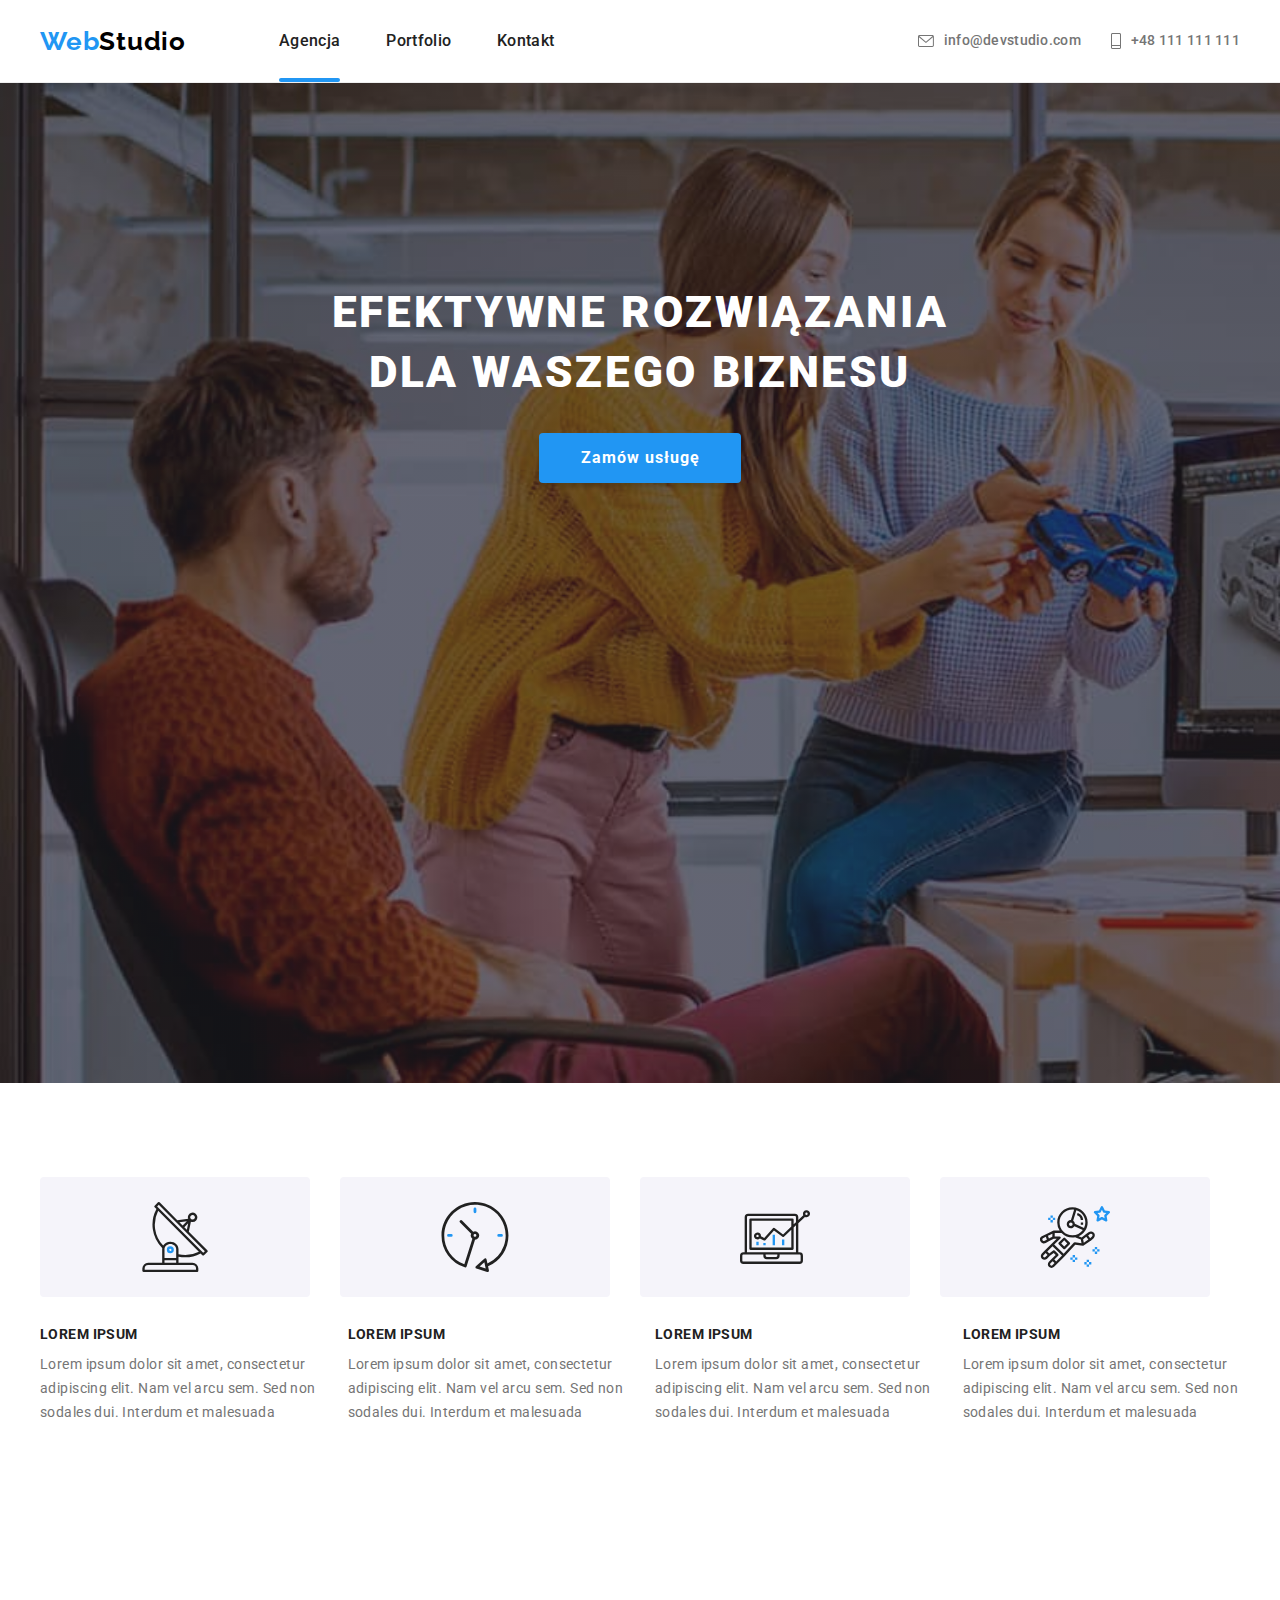
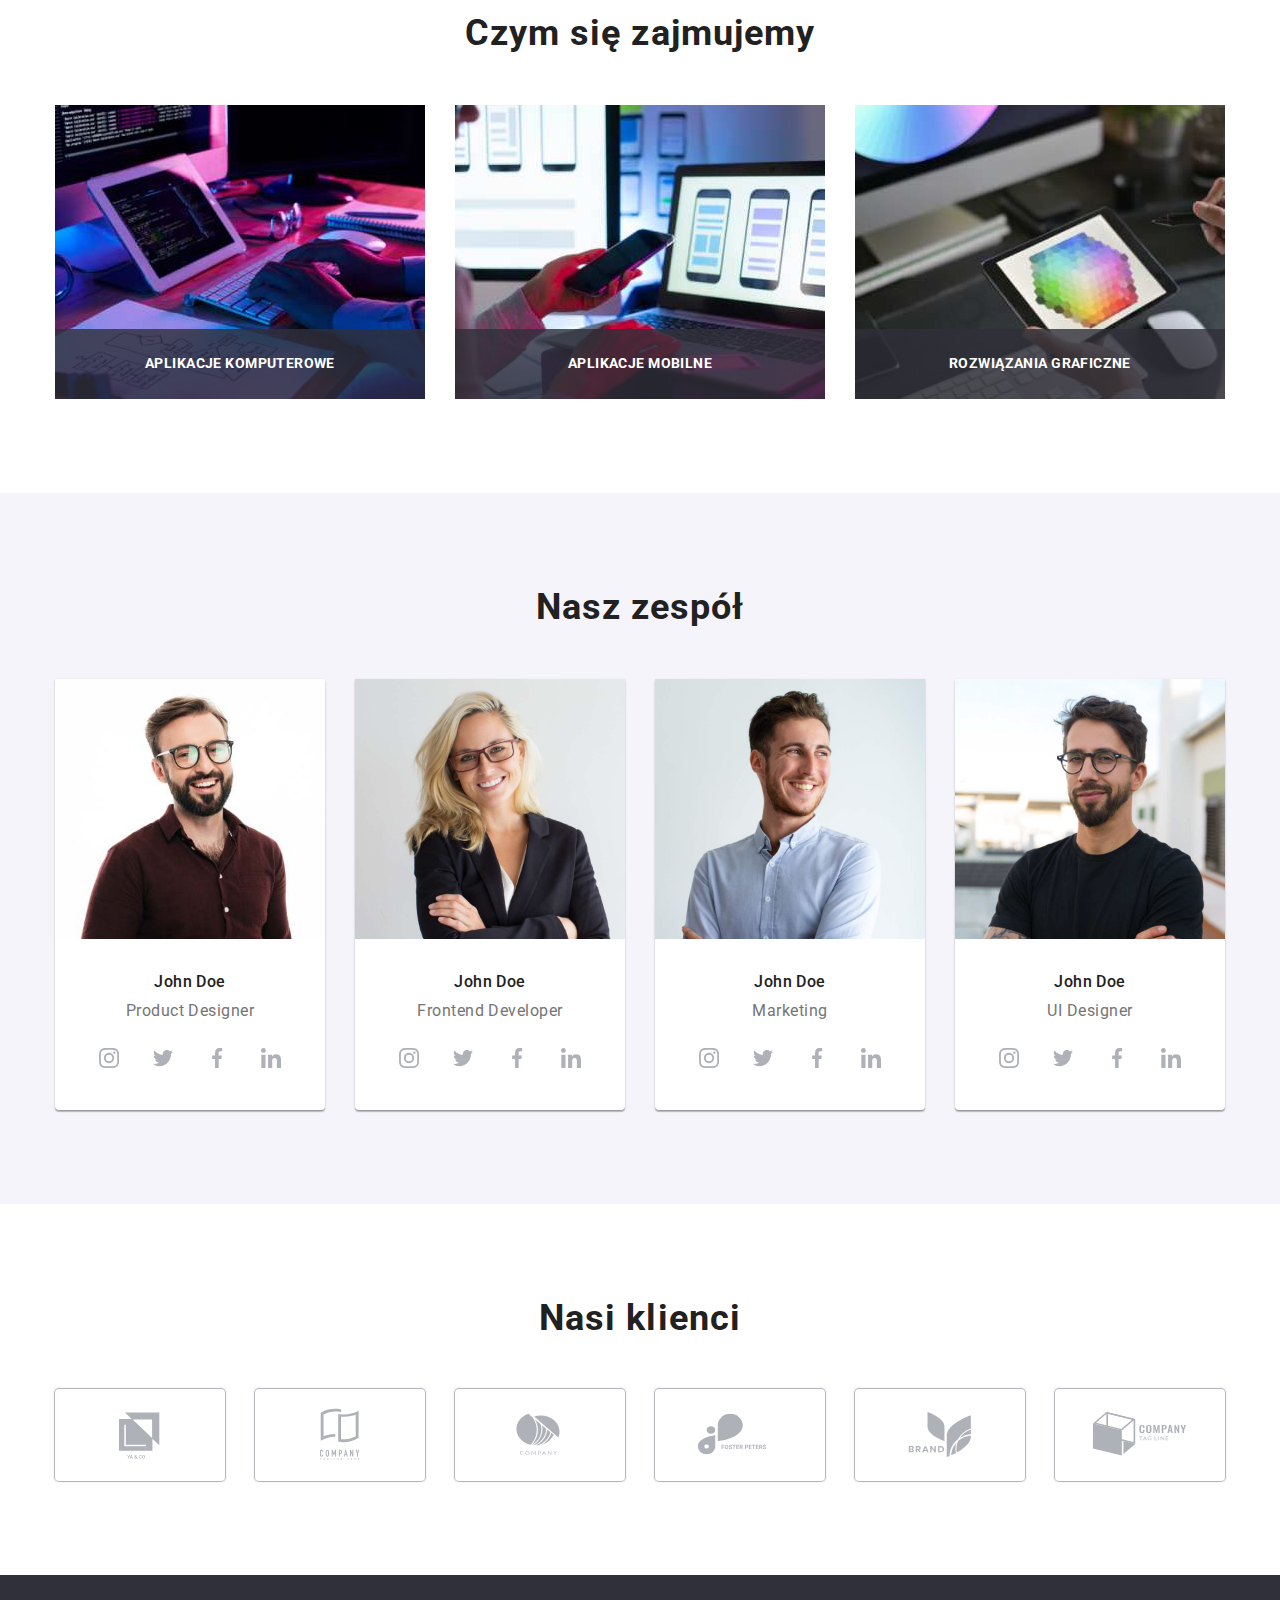
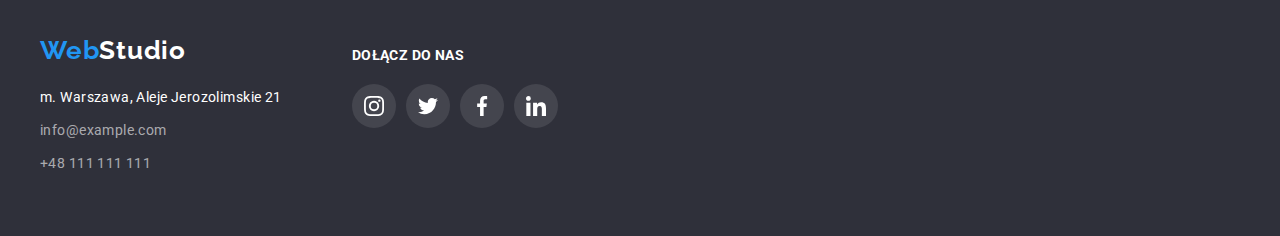
==== index.html @ 8330fd78 "Initial commit" ====
<!DOCTYPE html>
<html lang="pl">
  <head>
    <meta charset="UTF-8" />
    <meta http-equiv="X-UA-Compatible" content="IE=edge" />
    <meta name="viewport" content="width=device-width, initial-scale=1.0" />
    <title>WebStudio</title>
    <link
      rel="stylesheet"
      href="https://cdnjs.cloudflare.com/ajax/libs/modern-normalize/1.1.0/modern-normalize.min.css"
      integrity="sha512-wpPYUAdjBVSE4KJnH1VR1HeZfpl1ub8YT/NKx4PuQ5NmX2tKuGu6U/JRp5y+Y8XG2tV+wKQpNHVUX03MfMFn9Q=="
      crossorigin="anonymous"
      referrerpolicy="no-referrer"
    />
    <link rel="preconnect" href="https://fonts.googleapis.com" />
    <link rel="preconnect" href="https://fonts.gstatic.com" crossorigin />
    <link
      href="https://fonts.googleapis.com/css2?family=Raleway:wght@700&family=Roboto:wght@400;500;700;900&display=swap"
      rel="stylesheet"
    />
    <link href="./css/styles.css" rel="stylesheet" />
  </head>
  <body>
    <header class="header-description">
      <div class="container header-section">
        <a class="header-logo" href="./index.html"
          ><span class="in-logo">Web</span>Studio</a
        >
        <nav class="navigation-description">
          <ul class="main-menu">
            <li class="nav-item agency-nav">
              <a class="menu" href="./index.html">Agencja</a>
            </li>
            <li class="nav-item">
              <a class="menu" href="./portfolio.html">Portfolio</a>
            </li>
            <li class="nav-item"><a class="menu" href="#">Kontakt</a></li>
          </ul>
        </nav>

        <ul class="contact">
          <li>
            <a class="header-contact" href="mailto:info@devstudio.com"
              ><svg class="envelope-icon" width="16" height="12">
                <use href="./images/icons.svg#icon-envelope"></use></svg
              >info@devstudio.com</a
            >
          </li>
          <li>
            <a class="header-contact" href="tel:+48111111111"
              ><svg class="phone-icon" width="10" height="16">
                <use href="./images/icons.svg#icon-phone"></use></svg
              >+48 111 111 111</a
            >
          </li>
        </ul>
      </div>
    </header>

    <main>
      <div class="descryption">
        <div class="container">
          <h1 class="main-header-title">
            EFEKTYWNE ROZWIĄZANIA DLA WASZEGO BIZNESU
          </h1>
          <button class="main-button" type="button" data-modal-open>
            Zamów usługę
          </button>
        </div>
      </div>

      <section class="section">
        <div class="container section1-style">
          <div class="p-icon-style">
            <ul class="p-icons">
              <li class="p-icon">
                <svg width="70px">
                  <use href="./images/icons.svg#icon-antena"></use>
                </svg>
              </li>
              <li class="p-icon">
                <svg width="70px">
                  <use href="./images/icons.svg#icon-clock"></use>
                </svg>
              </li>
              <li class="p-icon">
                <svg width="70px">
                  <use href="./images/icons.svg#icon-diagram"></use>
                </svg>
              </li>
              <li class="p-icon">
                <svg width="70px">
                  <use href="./images/icons.svg#icon-astronaut"></use>
                </svg>
              </li>
            </ul>
          </div>
          <ul class="paragraph-style">
            <li>
              <h4 class="paragraph-title">LOREM IPSUM</h4>
              <p class="paragraph-text">
                Lorem ipsum dolor sit amet, consectetur adipiscing elit. Nam vel
                arcu sem. Sed non sodales dui. Interdum et malesuada
              </p>
            </li>
            <li>
              <h4 class="paragraph-title">LOREM IPSUM</h4>
              <p class="paragraph-text">
                Lorem ipsum dolor sit amet, consectetur adipiscing elit. Nam vel
                arcu sem. Sed non sodales dui. Interdum et malesuada
              </p>
            </li>
            <li>
              <h4 class="paragraph-title">LOREM IPSUM</h4>
              <p class="paragraph-text">
                Lorem ipsum dolor sit amet, consectetur adipiscing elit. Nam vel
                arcu sem. Sed non sodales dui. Interdum et malesuada
              </p>
            </li>
            <li>
              <h4 class="paragraph-title">LOREM IPSUM</h4>
              <p class="paragraph-text">
                Lorem ipsum dolor sit amet, consectetur adipiscing elit. Nam vel
                arcu sem. Sed non sodales dui. Interdum et malesuada
              </p>
            </li>
          </ul>
        </div>
      </section>

      <section class="section">
        <div class="container section2-style">
          <h2 class="section-title">Czym się zajmujemy</h2>

          <ul class="work-specification">
            <li class="work-title">
              <img
                class="work-photo"
                src="./images/computer.jpg"
                alt="hand on keybord"
                width="370"
                height="294"
              />
              <p class="photo-title">aplikacje komputerowe</p>
            </li>
            <li class="work-title">
              <img
                class="work-photo"
                src="./images/remote-control.jpg"
                alt="remote control"
                width="370"
                height="294"
              />
              <p class="photo-title">aplikacje mobilne</p>
            </li>
            <li class="work-title">
              <img
                class="work-photo"
                src="./images/tablet.jpg"
                alt="tablet"
                width="370"
                height="294"
              />
              <p class="photo-title">rozwiązania graficzne</p>
            </li>
          </ul>
        </div>
      </section>

      <section class="team-style section">
        <div class="container section3-style">
          <h2 class="section-title">Nasz zespół</h2>
          <ul class="team">
            <li>
              <figure class="team-item">
                <img
                  src="./images/product-designer.jpg"
                  alt="product designer"
                  width="270"
                  height="260"
                />
                <figcaption class="team-item-description">
                  <h4 class="team-names">John Doe</h4>
                  <p class="position-name">Product Designer</p>
                  <ul class="team-social">
                    <li class="team-social-icon">
                      <svg class="team-social-item" width="20px" height="20px">
                        <use href="./images/icons.svg#icon-instagram"></use>
                      </svg>
                    </li>
                    <li class="team-social-icon">
                      <svg class="team-social-item" width="20px" height="20px">
                        <use href="./images/icons.svg#icon-twitter-1"></use>
                      </svg>
                    </li>
                    <li class="team-social-icon">
                      <svg class="team-social-item" width="20px" height="20px">
                        <use href="./images/icons.svg#icon-facebook"></use>
                      </svg>
                    </li>
                    <li class="team-social-icon">
                      <svg class="team-social-item" width="20px" height="20px">
                        <use href="./images/icons.svg#icon-linkedin"></use>
                      </svg>
                    </li>
                  </ul>
                </figcaption>
              </figure>
            </li>

            <li>
              <figure class="team-item">
                <img
                  src="./images/frontend-developer.jpg"
                  alt="frontend-developer"
                  width="270"
                  height="260"
                />
                <figcaption class="team-item-description">
                  <h4 class="team-names">John Doe</h4>
                  <p class="position-name">Frontend Developer</p>
                  <ul class="team-social">
                    <li class="team-social-icon">
                      <svg class="team-social-item" width="20px" height="20px">
                        <use href="./images/icons.svg#icon-instagram"></use>
                      </svg>
                    </li>
                    <li class="team-social-icon">
                      <svg class="team-social-item" width="20px" height="20px">
                        <use href="./images/icons.svg#icon-twitter-1"></use>
                      </svg>
                    </li>
                    <li class="team-social-icon">
                      <svg class="team-social-item" width="20px" height="20px">
                        <use href="./images/icons.svg#icon-facebook"></use>
                      </svg>
                    </li>
                    <li class="team-social-icon">
                      <svg class="team-social-item" width="20px" height="20px">
                        <use href="./images/icons.svg#icon-linkedin"></use>
                      </svg>
                    </li>
                  </ul>
                </figcaption>
              </figure>
            </li>
            <li>
              <figure class="team-item">
                <img
                  src="./images/marketing.jpg"
                  alt="marketing"
                  width="270"
                  height="260"
                />
                <figcaption class="team-item-description">
                  <h4 class="team-names">John Doe</h4>
                  <p class="position-name">Marketing</p>
                  <ul class="team-social">
                    <li class="team-social-icon">
                      <svg class="team-social-item" width="20px" height="20px">
                        <use href="./images/icons.svg#icon-instagram"></use>
                      </svg>
                    </li>
                    <li class="team-social-icon">
                      <svg class="team-social-item" width="20px" height="20px">
                        <use href="./images/icons.svg#icon-twitter-1"></use>
                      </svg>
                    </li>
                    <li class="team-social-icon">
                      <svg class="team-social-item" width="20px" height="20px">
                        <use href="./images/icons.svg#icon-facebook"></use>
                      </svg>
                    </li>
                    <li class="team-social-icon">
                      <svg class="team-social-item" width="20px" height="20px">
                        <use href="./images/icons.svg#icon-linkedin"></use>
                      </svg>
                    </li>
                  </ul>
                </figcaption>
              </figure>
            </li>
            <li>
              <figure class="team-item">
                <img
                  src="./images/ui-designer.jpg"
                  alt="ui-designer"
                  width="270"
                  height="260"
                />
                <figcaption class="team-item-description">
                  <h4 class="team-names">John Doe</h4>
                  <p class="position-name">UI Designer</p>
                  <ul class="team-social">
                    <li class="team-social-icon">
                      <svg class="team-social-item" width="20px" height="20px">
                        <use href="./images/icons.svg#icon-instagram"></use>
                      </svg>
                    </li>
                    <li class="team-social-icon">
                      <svg class="team-social-item" width="20px" height="20px">
                        <use href="./images/icons.svg#icon-twitter-1"></use>
                      </svg>
                    </li>
                    <li class="team-social-icon">
                      <svg class="team-social-item" width="20px" height="20px">
                        <use href="./images/icons.svg#icon-facebook"></use>
                      </svg>
                    </li>
                    <li class="team-social-icon">
                      <svg class="team-social-item" width="20px" height="20px">
                        <use href="./images/icons.svg#icon-linkedin"></use>
                      </svg>
                    </li>
                  </ul>
                </figcaption>
              </figure>
            </li>
          </ul>
        </div>
      </section>

      <div class="section">
        <div class="container customers">
          <h2 class="section-title">Nasi klienci</h2>
          <ul class="client-logo-description">
            <li class="client-logo-shield">
              <svg class="client-logo" width="106px" height="60px">
                <use href="./images/icons.svg#icon-first-client"></use>
              </svg>
            </li>
            <li class="client-logo-shield">
              <svg class="client-logo" width="106px" height="60px">
                <use href="./images/icons.svg#icon-second-client"></use>
              </svg>
            </li>
            <li class="client-logo-shield">
              <svg class="client-logo" width="106px" height="60px">
                <use href="./images/icons.svg#icon-third-client"></use>
              </svg>
            </li>
            <li class="client-logo-shield">
              <svg class="client-logo" width="106px" height="60px">
                <use href="./images/icons.svg#icon-fourth-client"></use>
              </svg>
            </li>
            <li class="client-logo-shield">
              <svg class="client-logo" width="106px" height="60px">
                <use href="./images/icons.svg#icon-fifth-client"></use>
              </svg>
            </li>
            <li class="client-logo-shield">
              <svg class="client-logo" width="106px" height="60px">
                <use href="./images/icons.svg#icon-sixth-client"></use>
              </svg>
            </li>
          </ul>
        </div>
      </div>
    </main>

    <footer class="footer-style">
      <div class="container footer-section">
        <div class="address-box">
          <a class="footer-logo" href="./index.html"
            ><span class="in-logo">Web</span>Studio</a
          >
          <address class="address-description">
            <ul class="addres">
              <li class="adress-style">m. Warszawa, Aleje Jerozolimskie 21</li>
              <li>
                <a class="footer-contact" href="mailto:info@example.com"
                  >info@example.com</a
                >
              </li>
              <li>
                <a class="footer-contact" href="tel:+48111111111"
                  >+48 111 111 111</a
                >
              </li>
            </ul>
          </address>
        </div>
        <div class="footer-social-links">
          <h4 class="footer-social-title">Dołącz do nas</h4>
          <ul class="social-icon">
            <li class="social-shield">
              <svg class="social-item" width="20px" height="20px">
                <use href="./images/icons.svg#icon-instagram"></use>
              </svg>
            </li>
            <li class="social-shield">
              <svg class="social-item" width="20px" height="20px">
                <use href="./images/icons.svg#icon-twitter-1"></use>
              </svg>
            </li>
            <li class="social-shield">
              <svg class="social-item" width="20px" height="20px">
                <use href="./images/icons.svg#icon-facebook"></use>
              </svg>
            </li>
            <li class="social-shield">
              <svg class="social-item" width="20px" height="20px">
                <use href="./images/icons.svg#icon-linkedin"></use>
              </svg>
            </li>
          </ul>
        </div>
      </div>
    </footer>

    <div class="backdrop is-hidden" data-modal>
      <div class="modal">
        <button type="button" class="close-btn" data-modal-close>
          <svg width="11px" height="11px">
            <use href="./images/icons.svg#icon-cross"></use>
          </svg>
        </button>
      </div>
    </div>

    <script src="./modal.js"></script>
  </body>
</html>
---- css/styles.css ----
:root {
  --secondary-black: rgba(0, 0, 0, 1);
  --primary-black: rgba(33, 33, 33, 1);
  --blue-color: rgba(33, 150, 243, 1);
  --second-dark: rgba(47, 48, 58, 0.4);
  --third-dark: rgba(47, 48, 58, 0.8);
  --dark-color: rgba(47, 48, 58, 1);
  --primary-color: rgba(117, 117, 117, 1);
  --secondary-grey: rgba(175, 177, 184, 1);
  --header-background-color: rgba(236, 236, 236, 1);
  --grey-color: rgba(238, 238, 238, 1);
  --white-color: rgba(245, 244, 250, 1);
  --dark-grey-color: rgba(255, 255, 255, 0.1);
  --semi-white-color: rgba(255, 255, 255, 0.6);
  --secondary-color: rgba(255, 255, 255, 1);

  /* =========shadow colors============ */
  --grey-0-01: rgba(0, 0, 0, 0.01);
  --grey-0-02: rgba(0, 0, 0, 0.2);
  --grey-0-06: rgba(0, 0, 0, 0.06);
  --grey-0-08: rgba(0, 0, 0, 0.08);
  --grey-0-10: rgba(0, 0, 0, 0.1);
  --grey-0-12: rgba(0, 0, 0, 0.12);
  --grey-0-14: rgba(0, 0, 0, 0.14);
  --grey-0-15: rgba(0, 0, 0, 0.15);
  --grey-0-16: rgba(0, 0, 0, 0.16);
  --grey-0-15: rgba(0, 0, 0, 0.15);
  --grey-0-15: rgba(0, 0, 0, 0.15);
  --grey-0-20: rgba(0, 0, 0, 0.2);

  /* ========= end shadow colors============ */
}

*,
*::after,
*::before {
  margin: 0;
  padding: 0;
}

body {
  font-family: "Roboto", sans-serif;
  color: var(--primary-color);
  background-color: var(--secondary-color);
  font-size: 14px;
  letter-spacing: 0.03em;
  /* width: 1600px; */
  /* margin: auto; */
}

.menu {
  color: var(--primary-black);
  font-size: 16px;
  font-weight: 500;
  line-height: 1.14;
  text-decoration: none;
  letter-spacing: 0.02em;
  padding: 32px 0;
  display: block;
  position: relative;
  bottom: 0;
  transition-property: color, box-shadow;
  transition-duration: 250ms;
  transition-timing-function: cubic-bezier(0.4, 0, 0.2, 1);
}

a {
  text-decoration: none;
}

.main-header-title {
  color: var(--secondary-color);
  font-weight: 900;
  font-size: 44px;
  line-height: 1.36;
  letter-spacing: 0.06em;
}

.section-title {
  color: var(--primary-black);
  font-weight: 700;
  font-size: 36px;
  line-height: 1.16;
  letter-spacing: 0.03em;
}

.menu:hover,
.menu:focus {
  color: var(--blue-color);
  outline: none;
}

.header-contact {
  color: inherit;
  font-size: 14px;
  font-weight: 500;
  line-height: 1.14;
  text-decoration: none;
  letter-spacing: 0.02em;
  display: flex;
  align-items: center;
  transition-property: fill, color;
  transition-duration: 250ms;
  transition-timing-function: cubic-bezier(0.4, 0, 0.2, 1);
}

.header-contact:hover,
.header-contact:focus {
  outline: none;
  color: var(--blue-color);
  /* stroke: var(--blue-color);
  fill: var(--blue-color) */
}

.footer-style {
  background-color: var(--dark-color);
  background-size: 1600px;
  font-family: inherit;
  font-size: 14px;
  line-height: 1.71;
  font-style: inherit;
  letter-spacing: 0.03em;
}

.address-description {
  font-family: inherit;
  font-size: 14px;
  line-height: 1.71;
  font-style: inherit;
  letter-spacing: 0.03em;
}

.adress-style {
  color: var(--secondary-color);
  font-family: inherit;
  font-size: 14px;
  line-height: 1.71;
  font-style: inherit;
  letter-spacing: 0.03em;
}

.footer-contact {
  color: var(--semi-white-color);
  text-decoration: none;
  font-family: inherit;
  font-size: 14px;
  line-height: 1.71;
  font-style: inherit;
  letter-spacing: 0.03em;
}

.footer-contact:hover,
.footer-contact:focus {
  color: var(--blue-color);
  transition: 250ms;
  transition-timing-function: cubic-bezier(0.4, 0, 0.2, 1);
  outline: none;
}

.header-logo {
  font-family: "Raleway";
  color: var(--secondary-black);
  font-size: 26px;
  font-weight: 700;
  line-height: 1.19;
  text-decoration: none;
  letter-spacing: 0.03em;
}

.footer-logo {
  font-family: "Raleway";
  color: var(--secondary-color);
  font-size: 26px;
  font-weight: 700;
  line-height: 1.19;
  text-decoration: none;
  letter-spacing: 0.03em;
}

.in-logo {
  color: var(--blue-color);
}

.main-button {
  cursor: pointer;
  font-family: inherit;
  font-size: 16px;
  font-weight: 700;
  line-height: 1.88;
  color: var(--secondary-color);
  letter-spacing: 0.06em;
  background-color: var(--blue-color);

  border: none;
  border-radius: 4px;
  box-shadow: 0 4px 4px 0 rgba(0, 0, 0, 0.15);
  transition-property: color, background-color;
  transition-duration: 250ms;
  transition-timing-function: cubic-bezier(0.4, 0, 0.2, 1);
}

.main-button:hover {
  background-color: var(--white-color);
  color: var(--blue-color);
}
.main-button:focus-visible {
  outline: none;
  background-color: var(--white-color);
  color: var(--blue-color);
}

.button {
  cursor: pointer;
  font-family: inherit;
  font-size: 16px;
  font-weight: 500;
  line-height: 1.62;
  color: var(--primary-black);
  letter-spacing: 0.03em;
  background-color: var(--white-color);
  border: none;
  border-radius: 4px;
  transition-property: color, background-color, box-shadow;
  transition-duration: 250ms;
  transition-timing-function: cubic-bezier(0.4, 0, 0.2, 1);
}

.button:hover {
  background-color: var(--blue-color);
  color: var(--secondary-color);
  box-shadow: 0 2px 2px 0 rgba(0, 0, 0, 0.12), 0 1px 2px 0 rgba(0, 0, 0, 0.08),
    0 3px 1px 0 rgba(0, 0, 0, 0.01);
}
.button:focus-visible {
  outline: none;
  background-color: var(--blue-color);
  color: var(--secondary-color);
  box-shadow: 0 2px 2px 0 rgba(0, 0, 0, 0.12), 0 1px 2px 0 rgba(0, 0, 0, 0.08),
    0 3px 1px 0 rgba(0, 0, 0, 0.01);
}

.paragraph-title {
  color: var(--primary-black);
  font-size: 14px;
  font-weight: 700;
  line-height: 1.14;
  letter-spacing: 0.03em;
}

.paragraph-text {
  color: inherit;
  font-size: 14px;
  line-height: 1.71;
  letter-spacing: 0.03em;
}

.team-names {
  color: var(--primary-black);
  font-size: 16px;
  font-weight: 500;
  line-height: 1.19;
  letter-spacing: 0.03em;
}
.position-name {
  color: inherit;
  font-size: 16px;
  line-height: 1.19;
  letter-spacing: 0.03em;
}

.portfolio-title {
  color: var(--primary-black);
  font-size: 18px;
  font-weight: 700;
  line-height: 2;
  letter-spacing: 0.06em;
}

.portfolio-subtitle {
  text-decoration: none;
  color: var(--primary-color);
  font-size: 16px;
  line-height: 1.88;
  letter-spacing: 0.03em;
}

/* do zadania #3 */

ul {
  list-style-type: none;
  padding: 0;
  margin: 0;
}

.container {
  margin: 0 auto;
  width: 1200px;
  padding: 0 15px;
  /* margin-left: 215px; */
}

.section {
  /* width: 1170px; */

  padding: 94px 0;
}

/* .border-header {
  border-bottom: 1px solid var(--grey-color);
  border-color: var(--grey-color);
} */

.header-description {
  border-bottom: 1px solid var(--grey-color);
  max-width: 1600px;
  margin: 0 auto;
  /* padding: 24px 0px 25px 0px; */
}

.header-section {
  /* padding-top: 0;
  padding-bottom: 0;
  width: 1170px; */
  display: flex;
  flex-direction: row;
  align-items: center;
  /* justify-content: space-between; */
}

.navigation-description {
  margin-left: 93px;
  /* flex-grow: 2; */
}
.main-menu {
  display: flex;
  /* figma project indicates gap between nav elements = 46px  */
  gap: 46px;
  /* flex-direction: row; */
  /* padding: 0px; */
}

.contact {
  display: flex;
  /* flex-direction: row; */
  gap: 30px;
  margin-left: auto;
}

.descryption {
  margin: 0 auto;
  max-width: 1600px;
  height: 600px;
  background-color: var(--second-dark);
  background-repeat: no-repeat;
  background-size: cover;
  background-image: linear-gradient(
      rgba(47, 48, 58, 0.4),
      rgba(47, 48, 58, 0.4)
    ),
    url(../images/background-main-button.jpg);
  padding-top: 200px;
  padding-bottom: 200px;
  text-align: center;
}

.section0 {
  display: flex;
  flex-direction: column;
  align-items: center;
  text-align: center;
  justify-content: center;
  gap: 30px;
  /* padding-left: 452px;
  padding-right: 452px; */
}

.main-header-title {
  width: 696px;
  margin: 0 auto;
  margin-bottom: 30px;
}

.main-button {
  margin: 0;
  text-align: center;
  padding: 10px 41px 10px 42px;
}

.paragraph-style {
  margin: 0;
  display: flex;
  gap: 30px;
}

h4 {
  margin: 0;
}

p {
  margin: 0;
}

.paragraph-style li {
  margin: 0;
  display: flex;
  flex-direction: column;
  align-content: center;
  gap: 10px;
}

h2 {
  margin: 0;
}

.section1-style {
  display: flex;
  flex-direction: column;
  gap: 30px;
}

.section2-style {
  display: flex;
  flex-direction: column;
  gap: 50px;
  text-align: center;
  align-items: center;
  padding-top: 0;
}

.work-specification {
  width: 1200px;
  display: flex;
  flex-direction: row;
  justify-content: center;
  gap: 30px;
}

.section3-style {
  display: flex;
  flex-direction: column;
  gap: 50px;
  text-align: center;
  align-items: center;
}

.team-item {
  margin: 0;
  box-shadow: 0 2px 1px 0 rgba(0, 0, 0, 0.2), 0 1px 1px 0 rgba(0, 0, 0, 0.14),
    0 1px 3px 0 rgba(0, 0, 0, 0.12);
  border-radius: 0px 0px 4px 4px;
  background-color: var(--secondary-color);
}

.team {
  width: 1170px;
  display: flex;
  flex-direction: row;
  justify-content: center;
  gap: 30px;
}

.team-item-description {
  display: flex;
  flex-direction: column;
  gap: 10px;
  padding: 30px 0;
}

.portfolio-style {
  width: 1170px;
  /* padding: 0 15px; */
}

.button-description {
  margin-bottom: 50px;
  padding-top: 0;
}

.portfolio-menu {
  display: flex;
  justify-content: center;
  gap: 8px;
  width: auto;
}
.button {
  padding: 6px 22px;
}

.portfolio {
  display: flex;
  flex-wrap: wrap;
  justify-content: space-between;
  gap: 30px;
  /* flex-basis: calc((100%-60px) / 3);  przy takim zapisie wyrzuca błąd parsowania*/
  /* flex-basis: 370px; */
}
.portfolio-item {
  width: 370px;
  border-bottom: 1px solid;
  border-color: var(--grey-color);
  box-shadow: 0 0 1px 1px var(--grey-color);
  transition-property: box-shadow;
  transition-duration: 250ms;
  transition-timing-function: cubic-bezier(0.4, 0, 0.2, 1);

  /* background-color: rgba(255, 255, 255, 1); */
}

.portfolio-item:hover {
  /* cursor: pointer; */
  box-shadow: 1px 4px 6px 0px rgba(0, 0, 0, 0.16),
    0px 4px 4px 0px rgba(0, 0, 0, 0.06), 1px 1px 1px 0px rgba(0, 0, 0, 0.12);
}
.portfolio-item:focus-within {
  /* cursor: pointer; */
  box-shadow: 1px 4px 6px 0px rgba(0, 0, 0, 0.16),
    0px 4px 4px 0px rgba(0, 0, 0, 0.06), 1px 1px 1px 0px rgba(0, 0, 0, 0.12);
}

.portfolio-item-description {
  margin: 0;
  text-align: left;
}

.portfolio-subject {
  padding: 20px 24px;
  display: flex;
  flex-direction: column;
  justify-content: flex-start;
  gap: 4px;
}

.addres {
  display: flex;
  flex-direction: column;
  gap: 9px;
  padding: 0;
}

.footer-style {
  padding: 60px 0px 60px 0px;
  max-width: 1600px;
  margin: 0 auto;
}

.footer-section {
  padding-top: 0;
  padding-bottom: 0;
  padding-left: 15px;
  font-style: inherit;
  font-family: inherit;
  display: flex;
  flex-direction: row;
  gap: 70px;
}

.address-box {
  font-style: inherit;
  font-family: inherit;
  display: flex;
  flex-direction: column;
  gap: 20px;
}

.envelope-icon {
  fill: currentColor;
  margin-right: 10px;
}
.phone-icon {
  fill: currentColor;
  margin-right: 10px;
}

.customers {
  display: flex;
  flex-direction: column;
  gap: 50px;
  text-align: center;
  align-items: center;
}

.client-logo-description {
  display: flex;
  flex-direction: row;
  gap: 30px;
}
.client-logo-shield {
  margin: 0;
  width: 170px;
  height: 92px;
  display: flex;
  justify-content: center;
  align-items: center;
  box-shadow: 0 0 1px 1px var(--secondary-grey);
  border-radius: 4px;
  fill: var(--secondary-grey);
  transition-property: fill, box-shadow;
  transition-duration: 250ms;
  transition-timing-function: cubic-bezier(0.4, 0, 0.2, 1);
}

.client-logo-shield:hover {
  fill: var(--blue-color);
  box-shadow: 0 0 1px 1px var(--blue-color);
}

.p-icons {
  margin: 0;
  display: flex;
  flex-direction: row;
  gap: 30px;
}

.p-icon {
  width: 270px;
  height: 120px;
  display: flex;
  justify-content: center;
  background-color: var(--white-color);
  border-radius: 4px;
}

.footer-social-links {
  display: flex;
  flex-direction: column;
  gap: 20px;
  /* padding top=72px-60px */
  padding-top: 12px;
}

.footer-social-title {
  font-family: inherit;
  font-size: 14px;
  font-weight: 700;
  line-height: 1.17;
  letter-spacing: 0.03em;
  color: var(--secondary-color);
  text-transform: uppercase;
}

.footer-style {
  display: flex;
  flex-direction: row;
}

.social-shield {
  display: flex;
  width: 44px;
  height: 44px;
  background-color: var(--dark-grey-color);
  border-radius: 50%;
  justify-content: center;
  align-items: center;
  cursor: pointer;
  transition-property: background-color;
  transition-duration: 250ms;
  transition-timing-function: cubic-bezier(0.4, 0, 0.2, 1);
}

.social-shield:hover,
.social-shield:focus {
  background-color: var(--blue-color);
}

.social-icon {
  display: flex;
  flex-direction: row;
  gap: 10px;
  fill: var(--secondary-color);
}

.team-social-icon {
  margin: 0;
  display: flex;
  width: 44px;
  height: 44px;
  background-color: var(--secondary-color);
  justify-content: center;
  align-items: center;
  fill: var(--secondary-grey);
  cursor: pointer;
  border-radius: 50%;
  transition-property: fill, background-color;
  transition-duration: 250ms;
  transition-timing-function: cubic-bezier(0.4, 0, 0.2, 1);
}

.team-social-icon:hover,
.team-social-icon:focus {
  background-color: var(--blue-color);
  fill: var(--secondary-color);
}

.team-social {
  /* margin-top:6px + gap:10px z powyższej sekcji=16px */
  margin-top: 6px;
  justify-content: center;
  display: flex;
  flex-direction: row;
  gap: 10px;
}

.team-style {
  background-color: var(--white-color);
  max-width: 1600px;
  margin: 0 auto;
}

/*========== portfolio cubic-bezier============== */
.item-content {
  position: relative;
  overflow: hidden;
}

.content-text {
  color: var(--secondary-color);
  font-size: 18px;
  line-height: 156%;
  left: 0.03em;
  padding: 49px 45px 49px 24px;
}

.item-content-style {
  width: 100%;
  height: 100%;
  background-color: var(--blue-color);
  opacity: 0.9;
  position: absolute;
  transform: translate(0%, 0%);
  will-change: transform;
  transition-property: transform;
  transition-duration: 250ms;
  transition-timing-function: cubic-bezier(0, 0, 0.2, 1);
}

.portfolio-item:hover .item-content-style {
  transform: translate(0%, -100%);
}
.portfolio-item:focus-within .item-content-style {
  transform: translate(0%, -100%);
  outline: none;
}

/*========== END of portfolio cubic-bezier============== */
.work-photo {
  display: block;
}

.work-title {
  position: relative;
}
.photo-title {
  text-transform: uppercase;
  background-color: var(--third-dark);
  font-weight: 700;
  color: var(--secondary-color);
  font-size: 14px;
  line-height: 1.14;
  /* letter-spacing: 0.03em; */
  display: flex;
  align-items: center;
  justify-content: center;
  position: absolute;
  width: 100%;
  height: 70px;
  bottom: 0;
}

.nav-item {
  position: relative;
}

.nav-item::after {
  content: "";
  display: block;
  width: 100%;
  height: 4px;
  border-radius: 2px;
  background-color: var(--secondary-color);
  position: absolute;
  bottom: 0;
  left: 0;
  transition-property: background-color;
  transition-duration: 250ms;
  transition-timing-function: cubic-bezier(0, 0, 0.2, 1);
}

.agency-nav::after {
  content: "";
  display: block;
  width: 100%;
  height: 4px;
  border-radius: 2px;
  background-color: var(--blue-color);
  position: absolute;
  bottom: 0;
  left: 0;
}

.portfolio-nav::after {
  content: "";
  display: block;
  width: 100%;
  height: 4px;
  border-radius: 2px;
  background-color: var(--blue-color);
  position: absolute;
  bottom: 0;
  left: 0;
}

.nav-item:hover::after,
.nav-item:focus-within::after {
  background-color: var(--blue-color);
  z-index: 1;
}

/* =========== backdrop ========================= */

.backdrop {
  position: fixed;
  left: 0;
  top: 0;
  width: 100%;
  height: 100%;
  background-color: var(--grey-0-02);
  transition-property: opacity, visibility;
  transition-duration: 250ms;
  transition-timing-function: cubic-bezier(0, 0, 0.2, 1);
}

.modal {
  position: absolute;
  top: 50%;
  left: 50%;
  transform: translate(-50%, -50%);
  width: 528px;
  min-height: 581px;
  background-color: var(--secondary-color);
  box-shadow: 0 2px 1px 0 rgba(0, 0, 0, 0.2), 0 1px 1px 0 rgba(0, 0, 0, 0.14);
  border-radius: 4px;
}

.close-btn {
  position: absolute;
  top: 8px;
  right: 8px;
  width: 30px;
  height: 30px;
  background-color: var(--secondary-color);
  border: 1px solid var(--grey-0-10);
  border-radius: 50%;
  cursor: pointer;
}

.is-hidden {
  opacity: 0;
  visibility: hidden;
  pointer-events: none;
}

/* ==================END BACKDROP==================== */
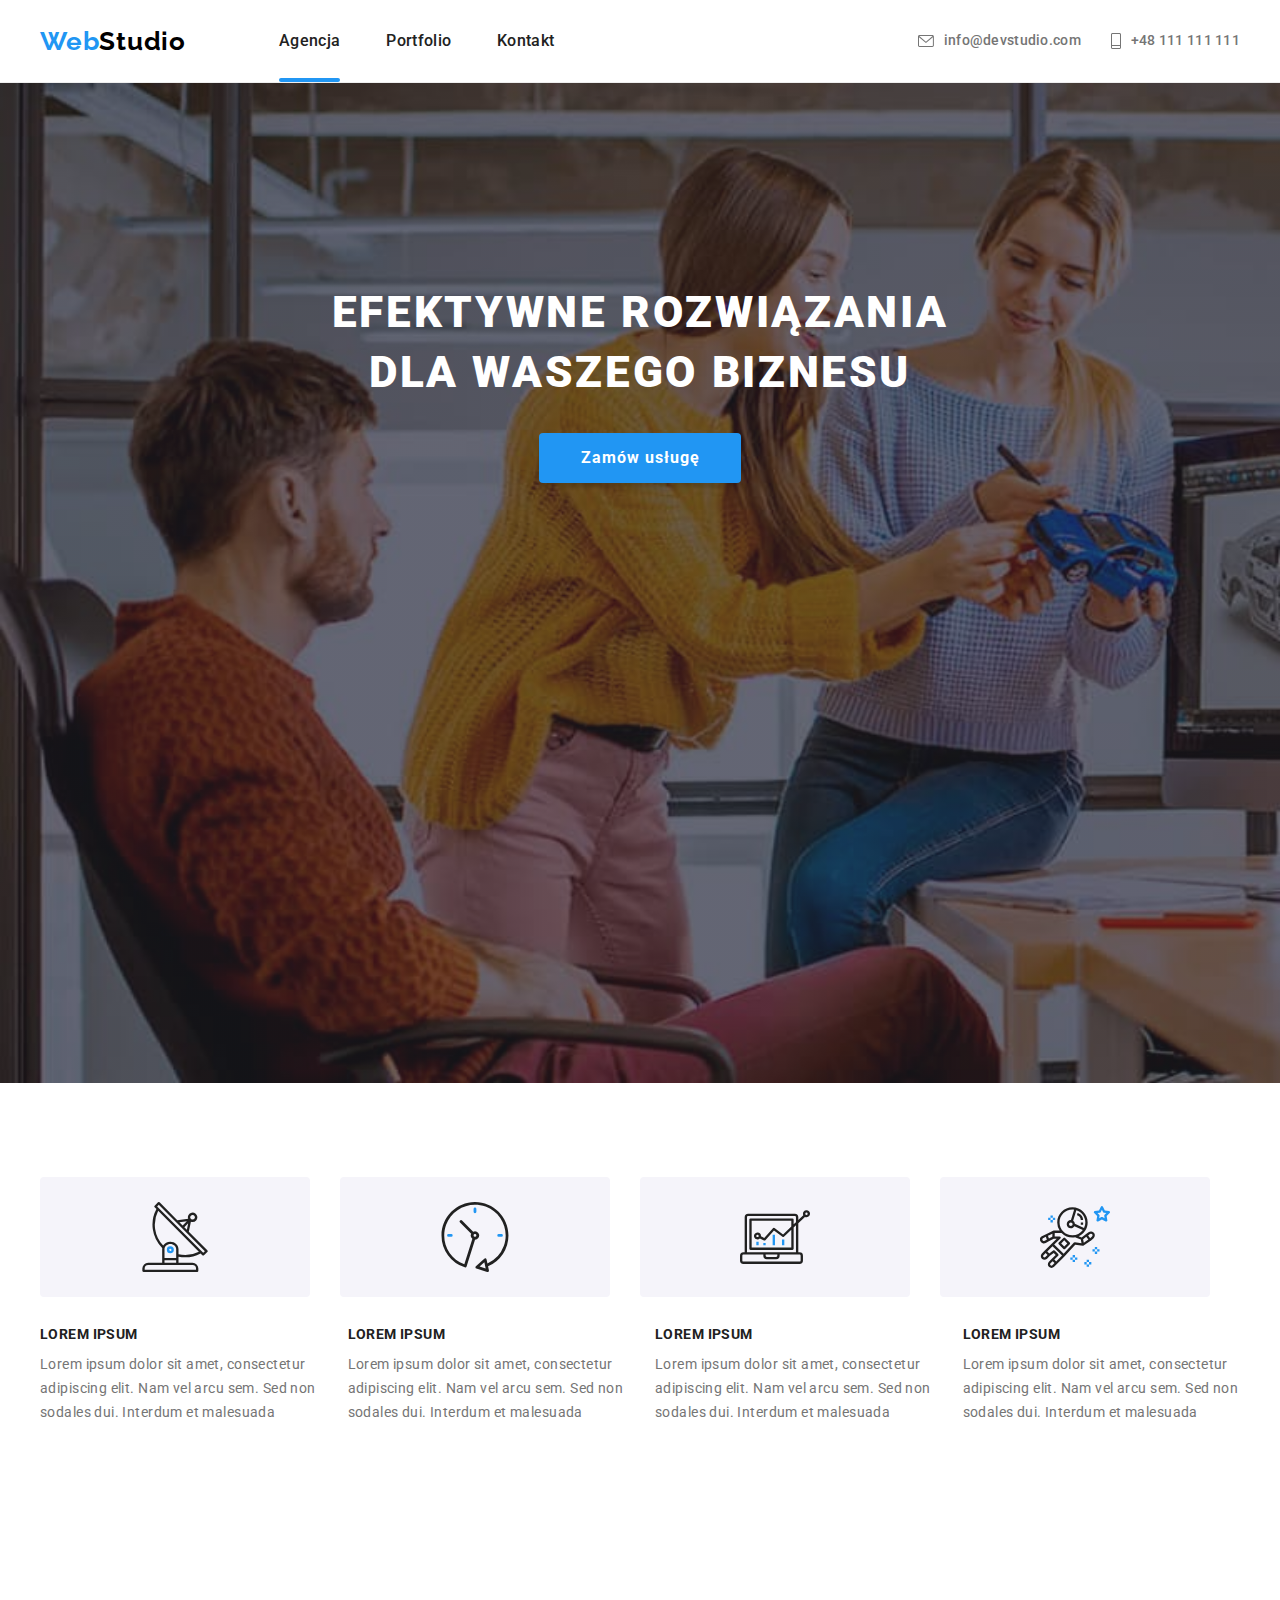
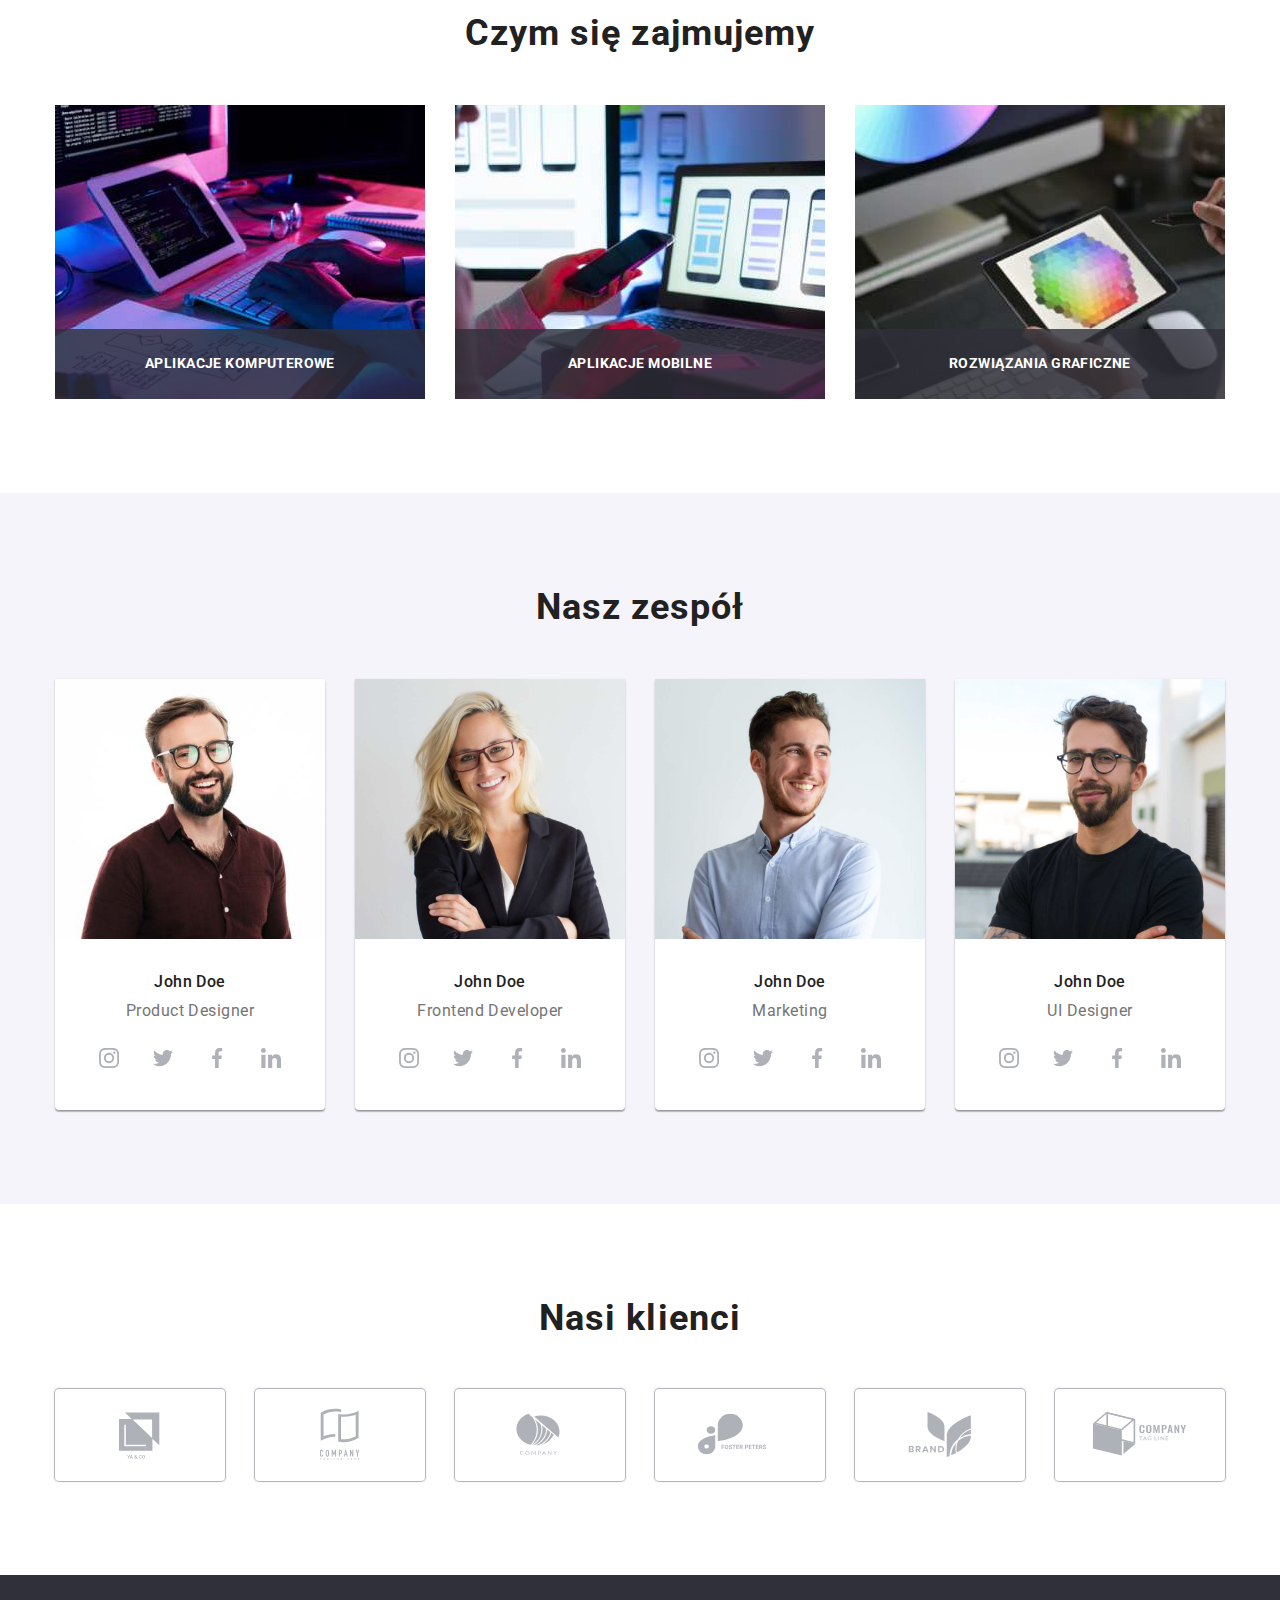
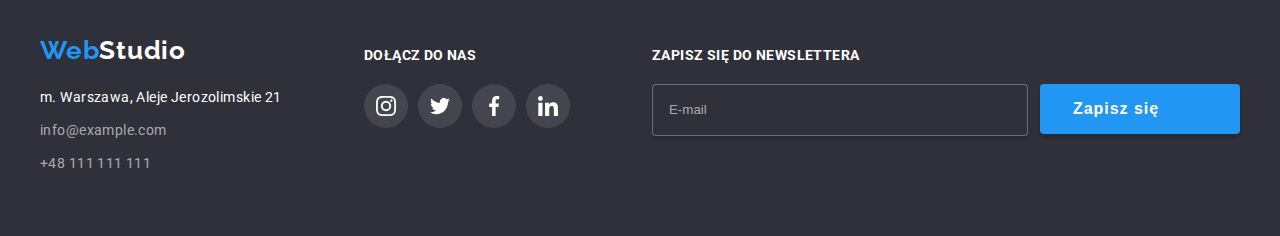
==== commit e4c9b126: "Update index.html" ====
--- a/index.html
+++ b/index.html
@@ -406,6 +406,25 @@
             </li>
           </ul>
         </div>
+
+        <div class="newsletter">
+          <h4 class="newsletter-title">Zapisz się do newslettera</h4>
+          <form class="newsletter-style">
+            <label for="user_email">
+              <input
+                class="newsletter-text"
+                type="text"
+                id="user_email"
+                placeholder="E-mail"
+            /></label>
+            <button class="newsletter-button" type="submit">
+              Zapisz się
+              <svg class="newsletter-send" width="24px" height="24px">
+                <use href="./images/icons.svg#icon-send"></use>
+              </svg>
+            </button>
+          </form>
+        </div>
       </div>
     </footer>
 
@@ -416,6 +435,73 @@
             <use href="./images/icons.svg#icon-cross"></use>
           </svg>
         </button>
+
+        <h2 class="modal-title">Zostaw swoje dane w formularzu poniżej</h2>
+
+        <form class="inputs">
+          <fieldset class="input-frame">
+            <div class="input-title name">Imię</div>
+            <label class="input" for="user_name">
+              <svg width="18px" height="18px">
+                <use href="./images/icons.svg#icon-modal-person"></use></svg
+              ><input class="data-input" type="text" name="name" id="user_name"
+            /></label>
+          </fieldset>
+
+          <fieldset class="input-frame">
+            <div class="input-title">Telefon</div>
+            <label class="input" for="user_phone">
+              <svg width="18px" height="18px">
+                <use href="./images/icons.svg#icon-modal-phone"></use></svg
+              ><input class="data-input" type="tel" id="user_phone"
+            /></label>
+          </fieldset>
+
+          <fieldset class="input-frame">
+            <div class="input-title">Email</div>
+            <label class="input" for="user_mail">
+              <svg width="18px" height="18px">
+                <use href="./images/icons.svg#icon-modal-mail"></use></svg
+              ><input class="data-input" type="email" id="user_mail"
+            /></label>
+          </fieldset>
+
+          <fieldset class="comment-frame">
+            <div class="input-title">Komentarz</div>
+            <label class="text-input" for="user_comment">
+              <textarea
+                class="comment"
+                name="comment"
+                id="user_comment"
+                cols="30"
+                placeholder="Wprowadź tekst"
+              ></textarea>
+            </label>
+          </fieldset>
+
+          <label class="regulations" for="user_agree">
+            <input
+              class="checkbox"
+              type="checkbox"
+              name="regulations"
+              id="user_agree"
+            />
+            <span class="checkbox-action"
+              ><svg class="checkmark-style" width="11px" height="8px">
+                <use href="./images/icons.svg#icon-modal-checked"></use></svg
+              ><svg class="unchecked-box" width="16px" height="15px">
+                <use href="./images/icons.svg#icon-unchecked"></use>
+              </svg>
+
+              <span class="statement">
+                Oświadczam iż akceptuję
+                <a class="politicy" href="#">Regulamin</a> i
+                <a class="politicy" href="#">Politykę prywatności.</a>
+              </span>
+            </span>
+          </label>
+          <button class="send-button" type="submit">Wyślij</button>
+        </form>
       </div>
     </div>
 
--- a/css/styles.css
+++ b/css/styles.css
@@ -1,16 +1,24 @@
 :root {
   --secondary-black: rgba(0, 0, 0, 1);
+
+  --third-black: rgba(33, 33, 33, 0.2);
   --primary-black: rgba(33, 33, 33, 1);
+
+  --second-blue-color: rgba(33, 150, 243, 0);
   --blue-color: rgba(33, 150, 243, 1);
   --second-dark: rgba(47, 48, 58, 0.4);
   --third-dark: rgba(47, 48, 58, 0.8);
   --dark-color: rgba(47, 48, 58, 1);
+
+  --primary-half-color: rgba(117, 117, 117, 0.5);
   --primary-color: rgba(117, 117, 117, 1);
   --secondary-grey: rgba(175, 177, 184, 1);
   --header-background-color: rgba(236, 236, 236, 1);
   --grey-color: rgba(238, 238, 238, 1);
   --white-color: rgba(245, 244, 250, 1);
   --dark-grey-color: rgba(255, 255, 255, 0.1);
+  --lighter-dark-grey-color: rgba(255, 255, 255, 0.3);
+
   --semi-white-color: rgba(255, 255, 255, 0.6);
   --secondary-color: rgba(255, 255, 255, 1);
 
@@ -551,7 +559,8 @@
   font-family: inherit;
   display: flex;
   flex-direction: row;
-  gap: 70px;
+  /* align-items: center; */
+  /* gap: 70px; */
 }
 
 .address-box {
@@ -626,6 +635,7 @@
   gap: 20px;
   /* padding top=72px-60px */
   padding-top: 12px;
+  margin-left: auto;
 }
 
 .footer-social-title {
@@ -859,4 +869,268 @@
   pointer-events: none;
 }
 
+/* ==========modal window inputs===================== */
+
+.modal-title {
+  color: var(--primary-black);
+  text-align: center;
+  font-weight: 700;
+  font-size: 20px;
+  line-height: 115%;
+}
+
+.modal {
+  display: flex;
+  flex-direction: column;
+  gap: 30px;
+  padding: 40px;
+}
+
+.inputs {
+  display: flex;
+  flex-direction: column;
+
+  gap: 28px;
+}
+
+.input-frame {
+  border: 1px solid var(--third-black);
+  display: flex;
+  justify-content: left;
+  height: 40px;
+  border-radius: 4px;
+  transition-property: border-color, fill, box-shadow;
+  transition-duration: 250ms;
+  transition-timing-function: cubic-bezier(0.4, 0, 0.2, 1);
+  box-shadow: 0 2px 1px 0 rgba(0, 0, 0, 0.2), 0 1px 1px 0 rgba(0, 0, 0, 0.14),
+    0 1px 3px 0 rgba(0, 0, 0, 0.12);
+}
+
+.input-frame:hover,
+.input-frame:focus-within {
+  border-color: var(--blue-color);
+  fill: var(--blue-color);
+  box-shadow: 0 0 0 0 var(--blue-color);
+}
+
+.input {
+  position: absolute;
+  display: flex;
+  gap: 12px;
+  padding: 11px 12px;
+
+  /* flex-direction: column;  */
+  /* gap: 4px; */
+  /* padding-top: 10px;
+  padding-bottom: 4px;  */
+}
+
+.input-title {
+  position: relative;
+  transform: translate(0, -22px);
+  box-sizing: border-box;
+}
+
+.data-input {
+  width: 400px;
+  font-size: 12px;
+  color: var(--secondary-black);
+  border: 0;
+  outline: none;
+}
+.data-input:hover {
+  outline: none;
+  /* border: 0; */
+}
+
+.comment-frame {
+  height: 120px;
+  border-radius: 4px;
+  border: 1px solid var(--third-black);
+  transition-property: border-color, box-shadow;
+  transition-duration: 250ms;
+  transition-timing-function: cubic-bezier(0.4, 0, 0.2, 1);
+  box-shadow: 0 2px 1px 0 rgba(0, 0, 0, 0.2), 0 1px 1px 0 rgba(0, 0, 0, 0.14),
+    0 1px 3px 0 rgba(0, 0, 0, 0.12);
+}
+
+.comment-frame:hover,
+.comment-frame:focus-within {
+  border-color: var(--blue-color);
+  box-shadow: 0 0 0 0 var(--blue-color);
+}
+
+.text-input {
+  outline: none;
+
+  font-size: 12px;
+  color: var(--secondary-black);
+  padding: 12px 16px;
+  padding-bottom: 0;
+  border-radius: 4px;
+  border-color: var(--third-black);
+  box-sizing: border-box;
+}
+
+.comment {
+  width: 416px;
+  height: 96px;
+  box-sizing: border-box;
+  resize: none;
+  border: 0;
+  outline: none;
+}
+
+.comment:hover {
+  border: 0;
+  /* outline: none; */
+}
+
+.comment::placeholder {
+  color: var(--primary-half-color);
+}
+
+/* checkbox */
+
+.regulations {
+  position: relative;
+  display: flex;
+
+  cursor: pointer;
+  line-height: 171%;
+}
+
+.checkbox {
+  visibility: hidden;
+  width: 0;
+  height: 0;
+}
+
+.checkmark-style {
+  position: absolute;
+  visibility: hidden;
+
+  /* width: 16px;
+  height: 15px;
+  fill-opacity: 1;
+  padding: 4px 2px 3px 3px;
+  border-radius: 2px;
+  border: 1px solid var(--secondary-black) */
+}
+
+.checkbox-action {
+  display: flex;
+  align-items: center;
+  padding-left: 13px;
+}
+
+.checkbox:checked + .checkbox-action .unchecked-box {
+  visibility: hidden;
+}
+.checkbox:checked + .checkbox-action .checkmark-style {
+  visibility: visible;
+  width: 16px;
+  height: 15px;
+  fill: var(--secondary-color);
+  background-color: var(--blue-color);
+  padding: 4px 2px 3px 3px;
+  border-radius: 2px;
+}
+
+.statement {
+  padding-left: 8px;
+}
+
+.politicy {
+  text-decoration: underline;
+  color: var(--blue-color);
+}
+
+.send-button {
+  font-weight: 700;
+  font-size: 16px;
+  line-height: 188%;
+  letter-spacing: 0.06em;
+  color: var(--secondary-color);
+  /* max-width: 200px; */
+  background-color: var(--blue-color);
+  border: none;
+  border-radius: 4px;
+  box-shadow: 0 4px 4px 0 rgba(0, 0, 0, 0.15);
+  cursor: pointer;
+  padding: 10px 76px;
+  margin: auto;
+  margin-bottom: 0;
+}
+
+/* ==========modal window inputs end======================== */
+
 /* ==================END BACKDROP==================== */
+
+.newsletter {
+  display: flex;
+  flex-direction: column;
+  /* justify-content: center; */
+  gap: 20px;
+  padding-top: 12px;
+  margin-left: auto;
+}
+.newsletter-title {
+  font-family: inherit;
+  font-size: 14px;
+  font-weight: 700;
+  line-height: 1.17;
+  letter-spacing: 0.03em;
+  color: var(--secondary-color);
+  text-transform: uppercase;
+}
+
+.newsletter-style {
+  display: flex;
+  gap: 12px;
+}
+
+.newsletter-text {
+  width: 358px;
+  height: 50px;
+  color: var(--secondary-color);
+  background-color: var(--dark-color);
+
+  border: 1px solid var(--lighter-dark-grey-color);
+  border-radius: 4px;
+  padding-left: 16px;
+  box-shadow: 0 4px 4px 0 var(--grey-0-15);
+  transition-property: border-color, box-shadow;
+  transition-duration: 250ms;
+  transition-timing-function: cubic-bezier(0.4, 0, 0.2, 1);
+}
+
+.newsletter-text::placeholder {
+  color: var(--semi-white-color);
+}
+
+.newsletter-text:hover,
+.newsletter-text:focus-within {
+  border-color: var(--blue-color);
+  outline: var(--blue-color);
+  box-shadow: 0 0 0 0 var(--blue-color);
+}
+.newsletter-button {
+  width: 200px;
+  height: 50px;
+  display: flex;
+  justify-content: center;
+  align-items: center;
+  gap: 24px;
+  font-size: 16px;
+  font-weight: 700;
+  line-height: 188px;
+  letter-spacing: 0.06em;
+  border-radius: 4px;
+  background-color: var(--blue-color);
+  color: var(--secondary-color);
+  cursor: pointer;
+  box-shadow: 0 4px 4px 0 var(--grey-0-15);
+  border: none;
+  /* padding: 10px 28px 42px 10px; */
+}
